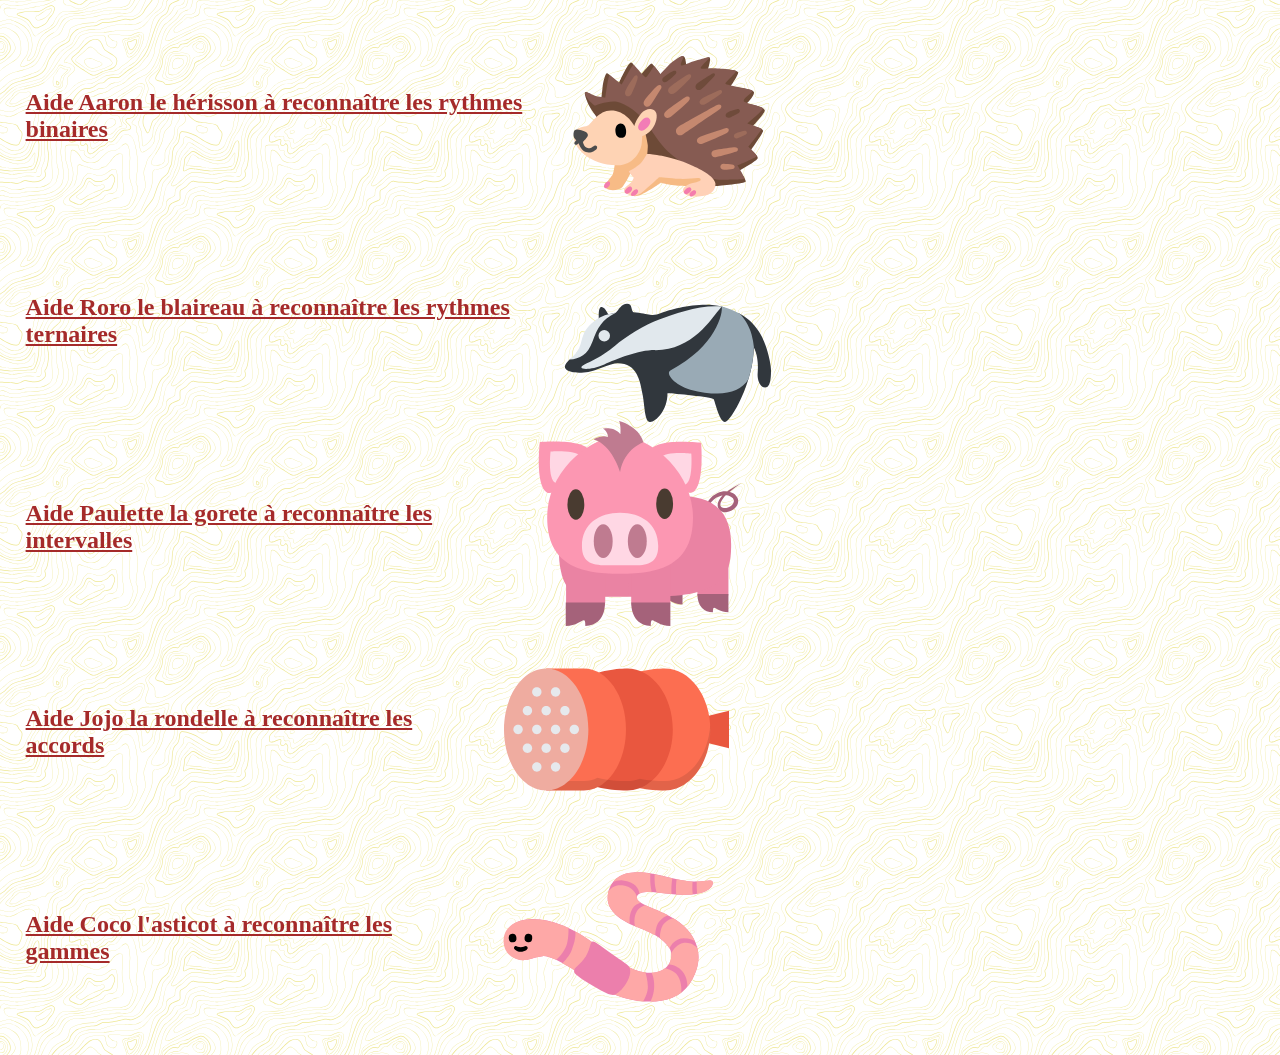
==== index.html @ 5275b538 "Add files via upload" ====
<!DOCTYPE html>
<html lang="fr">
<head>
    <meta charset="UTF-8">
    <meta name="viewport" content="width=device-width, initial-scale=1.0">
    <link href = "style.css" rel="stylesheet">
    <title>Exercices pour l'oreille musicale</title>
</head>
<body>
    <div class="conteneur">
        <a href="./test-rythmes-site/index.html" style="color: brown;" >Aide Aaron le hérisson à reconnaître les rythmes binaires</a>
        <a href="./test-rythmes-site/index.html"><img  src="assets/hedgehog.svg" alt="herisson" width="30%"/></a>
    </div>

    <div class="conteneur">
        <a href="./test-rythmes-ternaires-site/index.html" style="color: brown;">Aide Roro le blaireau à reconnaître les rythmes ternaires</a>
        <a href="./test-rythmes-ternaires-site/index.html"><img  src="assets/badger.svg" alt="herisson" width="30%"/></a>
   </div>

    <div class="conteneur">
        <a href="./test-intervalles-site/index.html" style="color: brown;">Aide Paulette la gorete à reconnaître les intervalles</a>
        <a href="./test-intervalles-site/index.html"><img src="assets/cochon.svg" alt="cochon" width="30%"/></a>
    </div>

    <div class="conteneur">
        <a href="./test-accords-site/index.html" style="color: brown;">Aide Jojo la rondelle à reconnaître les accords</a>
        <a href="./test-accords-site/index.html"><img src="assets/sausage.svg" alt="saucisson" width="30%"/></a>
    </div>

    <div class="conteneur">
        <a href="./test-gammes-site/index.html" style="color: brown;">Aide Coco l'asticot à reconnaître les gammes </a>
        <a href="./test-gammes-site/index.html"><img src="assets/worm.svg" alt="asticot" width="30%"/></a>
    </div>
</body>
</html>
---- style.css ----
body{
    margin-left: 10%;
    margin-right: 10%;
    font-family: Chalkduster ;
    font-size: 150%;
    font-weight : 900;
    background-image: url(assets/topography.svg);
    background-size: 200px;       /* L'image s'étire pour couvrir tout l'écran */
    background-position: center;  /* L'image reste centrée */
    background-repeat: repeat; /* Empêche l'image de se répéter */
    height: 100vh;                /* Prend toute la hauteur de la fenêtre */
    margin: 0;      
}
.conteneur {
  display: flex;             /* Active le mode Flexbox */
  align-items: center;       /* Centre verticalement tous les enfants */
  justify-content: center;   /* Centre horizontalement (optionnel) */
  gap: 3%;
  height: 20%;
  margin:2%;  
}
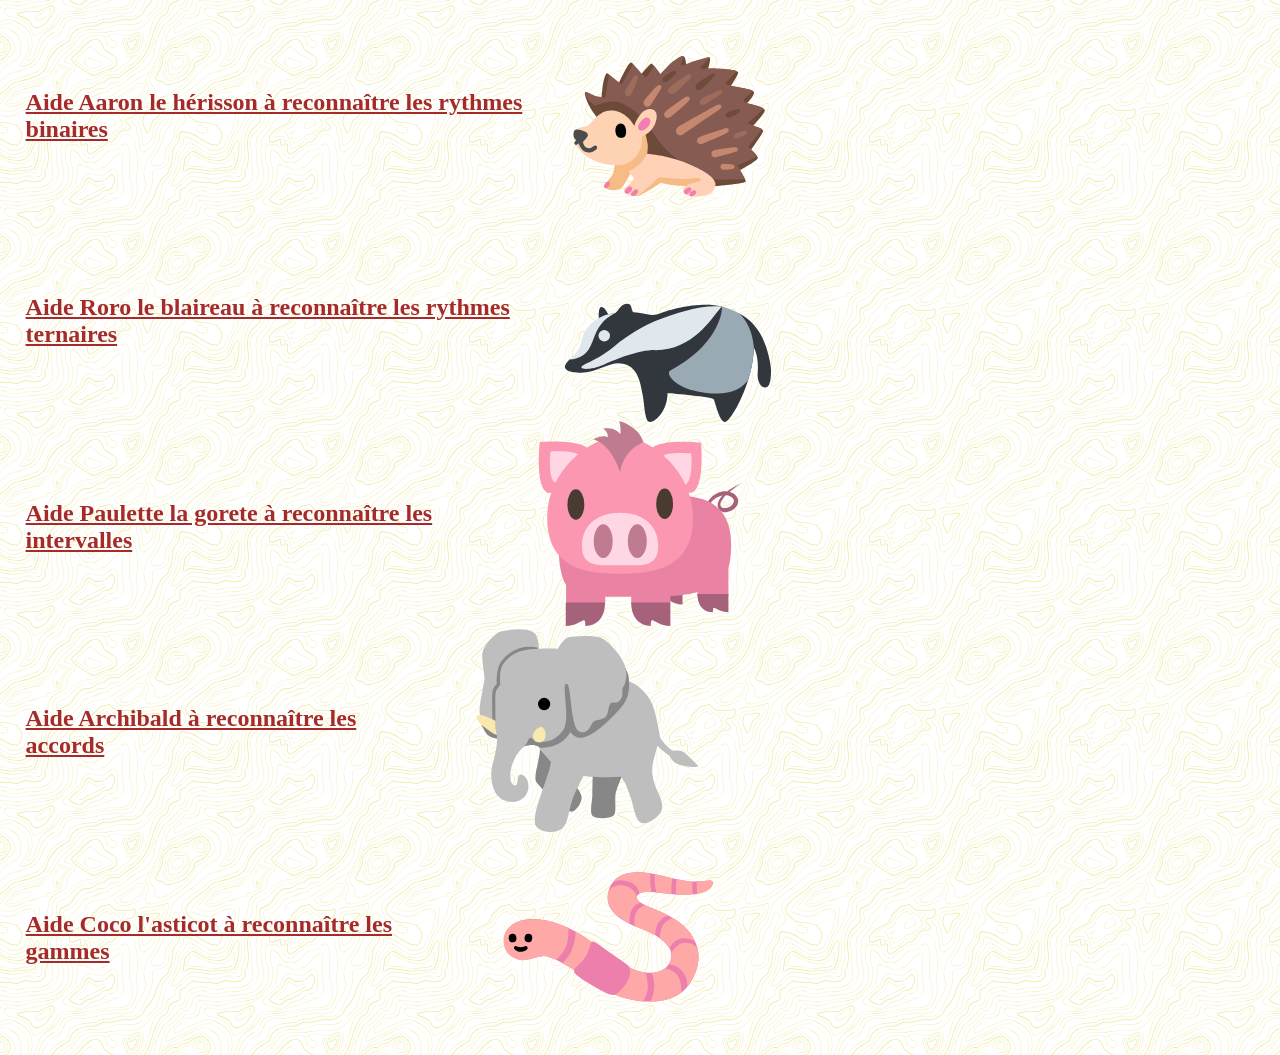
==== commit f942a2d2: "Add files via upload" ====
--- a/index.html
+++ b/index.html
@@ -11,22 +11,22 @@
         <a href="./test-rythmes-site/index.html" style="color: brown;" >Aide Aaron le hérisson à reconnaître les rythmes binaires</a>
         <a href="./test-rythmes-site/index.html"><img  src="assets/hedgehog.svg" alt="herisson" width="30%"/></a>
     </div>
-
+    <div class=" espace"></div>
     <div class="conteneur">
         <a href="./test-rythmes-ternaires-site/index.html" style="color: brown;">Aide Roro le blaireau à reconnaître les rythmes ternaires</a>
         <a href="./test-rythmes-ternaires-site/index.html"><img  src="assets/badger.svg" alt="herisson" width="30%"/></a>
-   </div>
-
+    </div>
+    <div class=" espace"></div>
     <div class="conteneur">
         <a href="./test-intervalles-site/index.html" style="color: brown;">Aide Paulette la gorete à reconnaître les intervalles</a>
         <a href="./test-intervalles-site/index.html"><img src="assets/cochon.svg" alt="cochon" width="30%"/></a>
     </div>
-
+    <div class=" espace"></div>
     <div class="conteneur">
-        <a href="./test-accords-site/index.html" style="color: brown;">Aide Jojo la rondelle à reconnaître les accords</a>
-        <a href="./test-accords-site/index.html"><img src="assets/sausage.svg" alt="saucisson" width="30%"/></a>
+        <a href="./test-accords-site/index.html" style="color: brown;">Aide Archibald à reconnaître les accords</a>
+        <a href="./test-accords-site/index.html"><img src="assets/elephant.svg" alt="elephant" width="30%"/></a>
     </div>
-
+    <div class=" espace"></div>
     <div class="conteneur">
         <a href="./test-gammes-site/index.html" style="color: brown;">Aide Coco l'asticot à reconnaître les gammes </a>
         <a href="./test-gammes-site/index.html"><img src="assets/worm.svg" alt="asticot" width="30%"/></a>
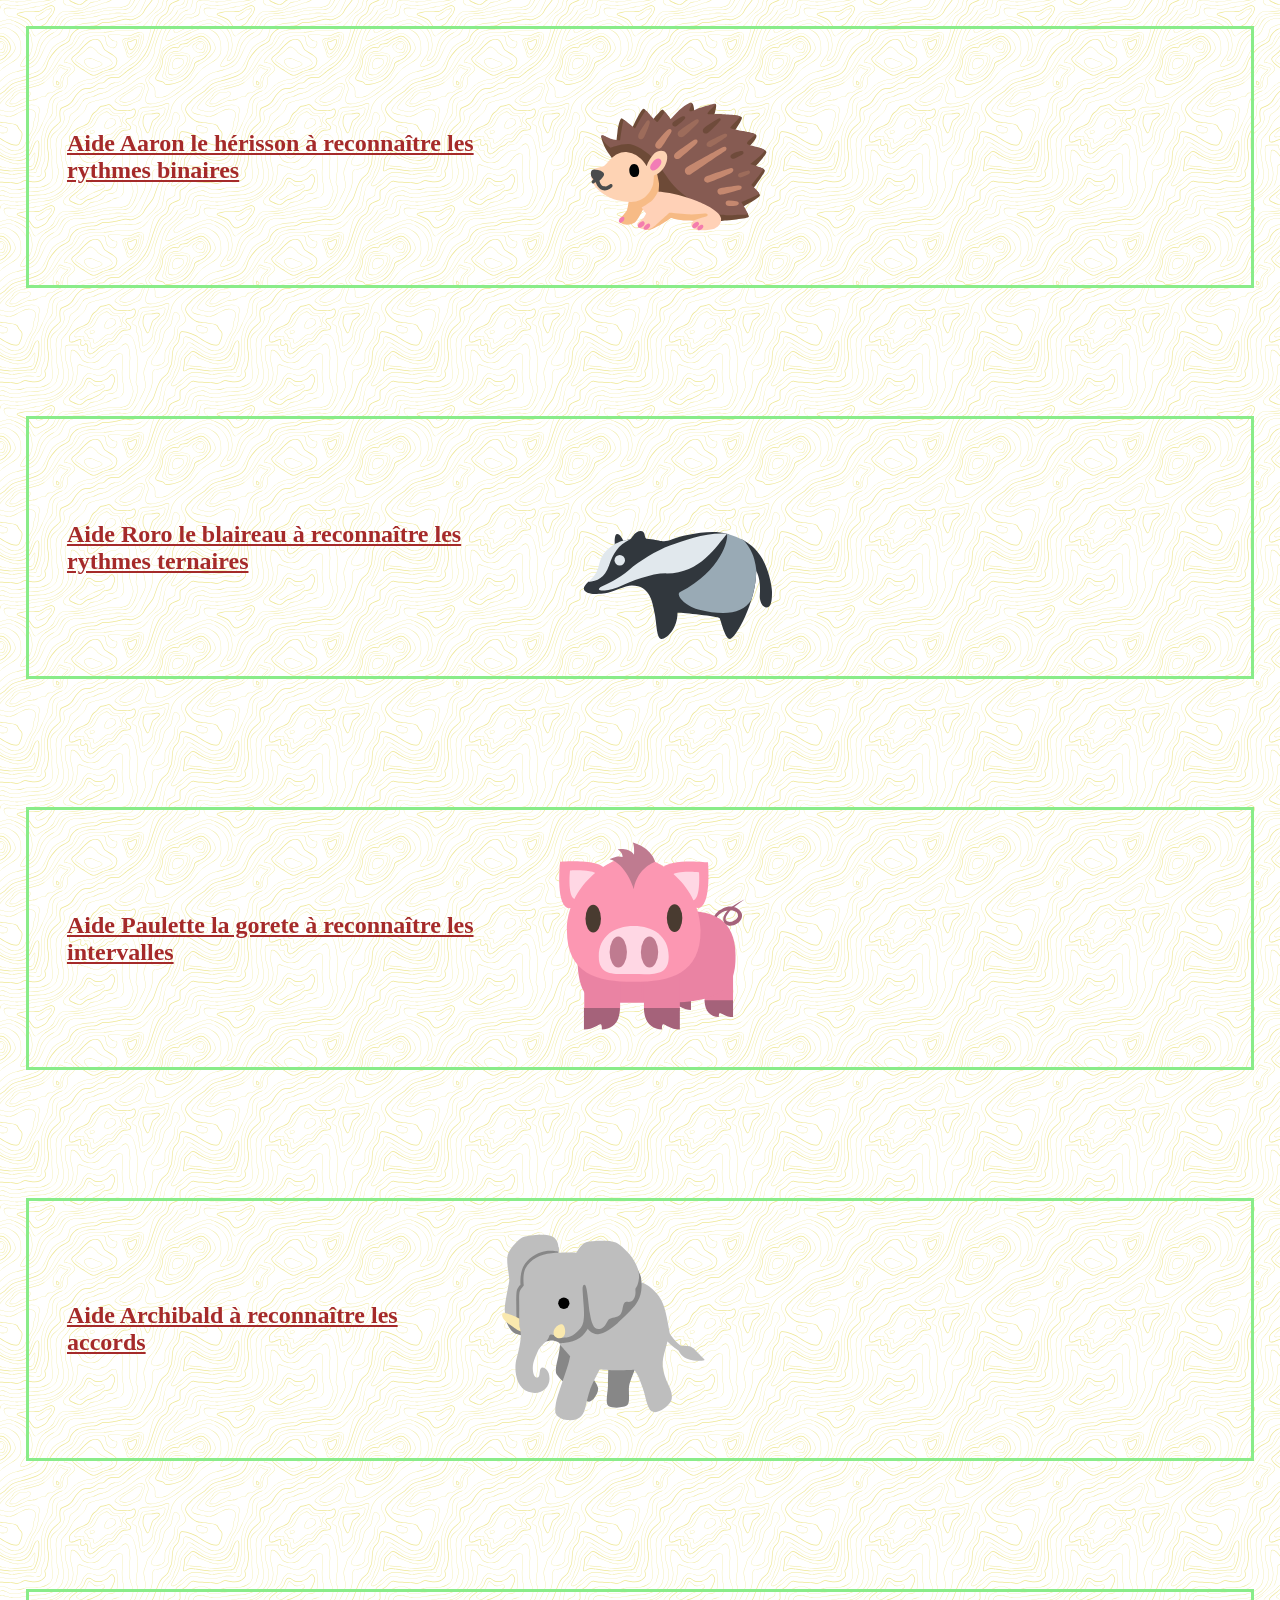
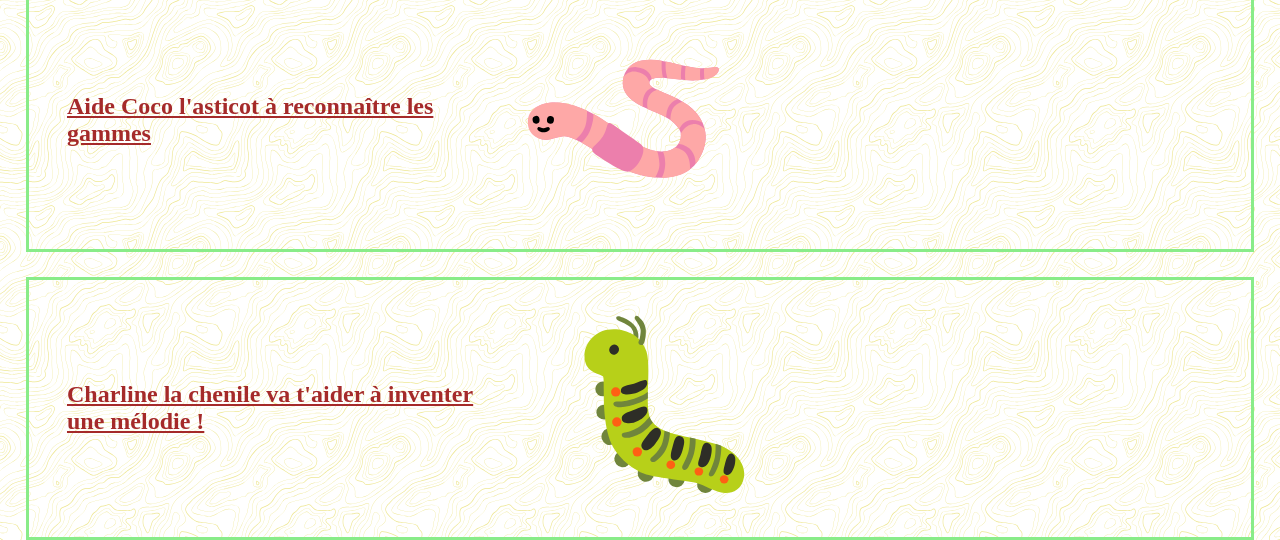
==== commit 7fa13ec5: "Add files via upload" ====
--- a/index.html
+++ b/index.html
@@ -31,5 +31,9 @@
         <a href="./test-gammes-site/index.html" style="color: brown;">Aide Coco l'asticot à reconnaître les gammes </a>
         <a href="./test-gammes-site/index.html"><img src="assets/worm.svg" alt="asticot" width="30%"/></a>
     </div>
+    <div class="conteneur">
+        <a href="./idee-notes/index.html" style="color: brown;">Charline la chenile va t'aider à inventer une mélodie !</a>
+        <a href="./idee-notes/index.html"><img src="assets/bug.svg" alt="asticot" width="30%"/></a>
+    </div>
 </body>
 </html>
--- a/style.css
+++ b/style.css
@@ -15,7 +15,13 @@
   display: flex;             /* Active le mode Flexbox */
   align-items: center;       /* Centre verticalement tous les enfants */
   justify-content: center;   /* Centre horizontalement (optionnel) */
-  gap: 3%;
+  gap: 5%;
   height: 20%;
-  margin:2%;  
+  margin:2%;
+  border: 3px solid rgb(137, 236, 137);
+  padding: 3%;
+
 }
+.espace{
+  margin: 10%;
+}
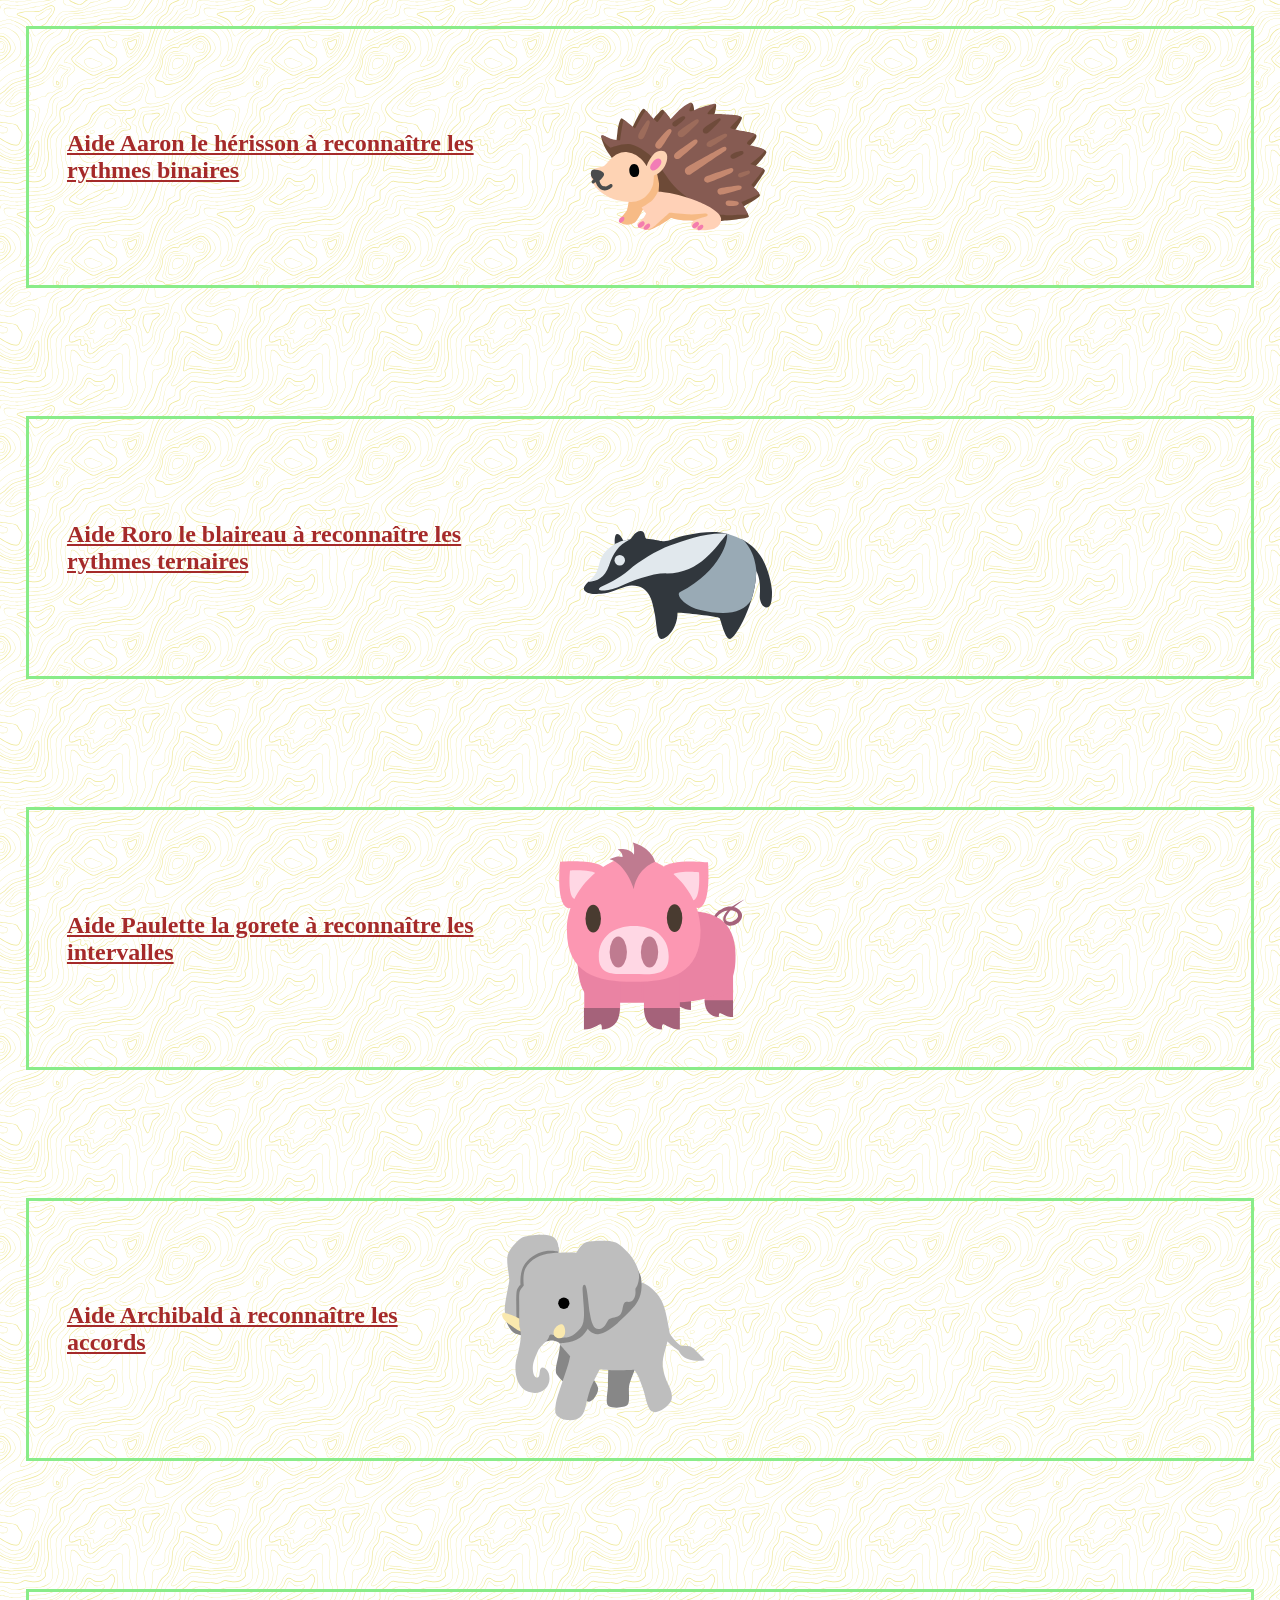
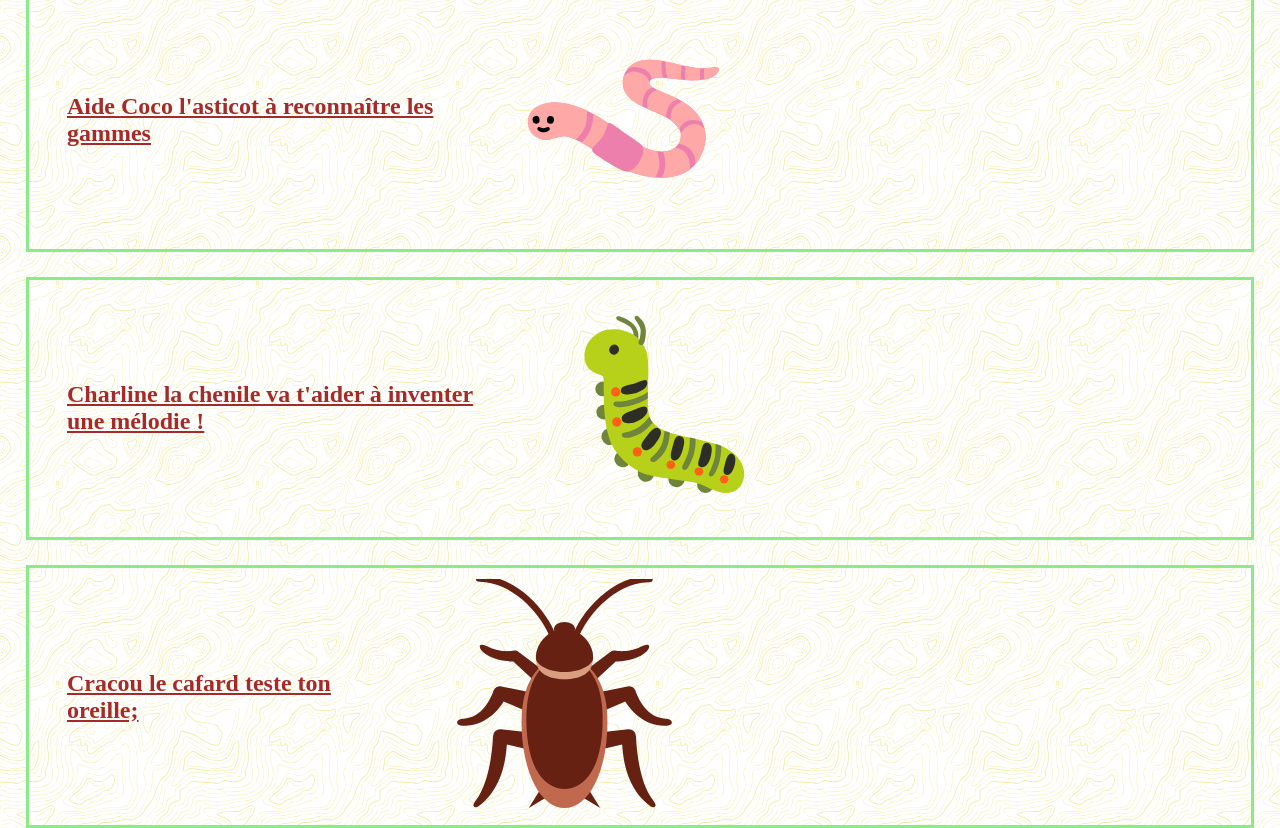
==== commit f5f51510: "Add files via upload" ====
--- a/index.html
+++ b/index.html
@@ -35,5 +35,9 @@
         <a href="./idee-notes/index.html" style="color: brown;">Charline la chenile va t'aider à inventer une mélodie !</a>
         <a href="./idee-notes/index.html"><img src="assets/bug.svg" alt="asticot" width="30%"/></a>
     </div>
+    <div class="conteneur">
+        <a href="./rejoue/index.html" style="color: brown;">Cracou le cafard teste ton oreille;</a>
+        <a href="./rejoue/index.html"><img src="assets/cafard.svg" alt="asticot" width="30%"/></a>
+    </div>
 </body>
 </html>
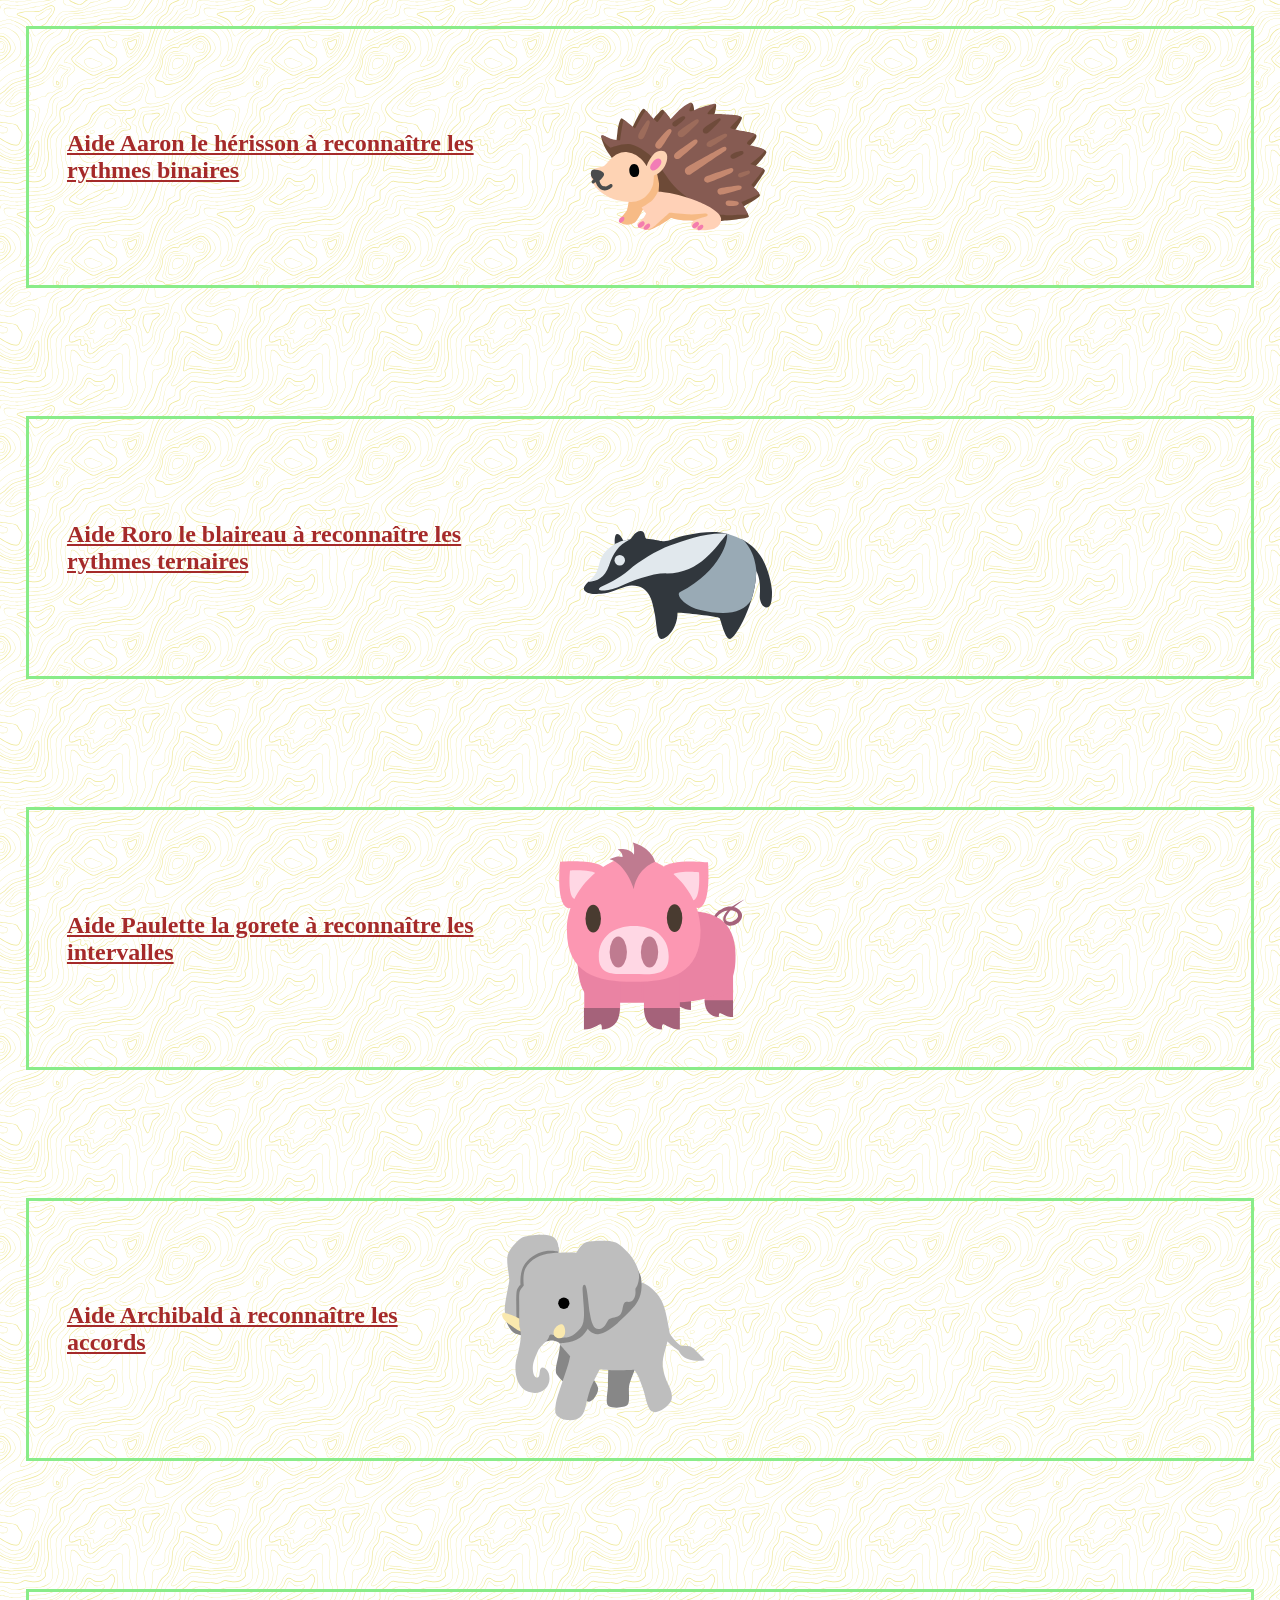
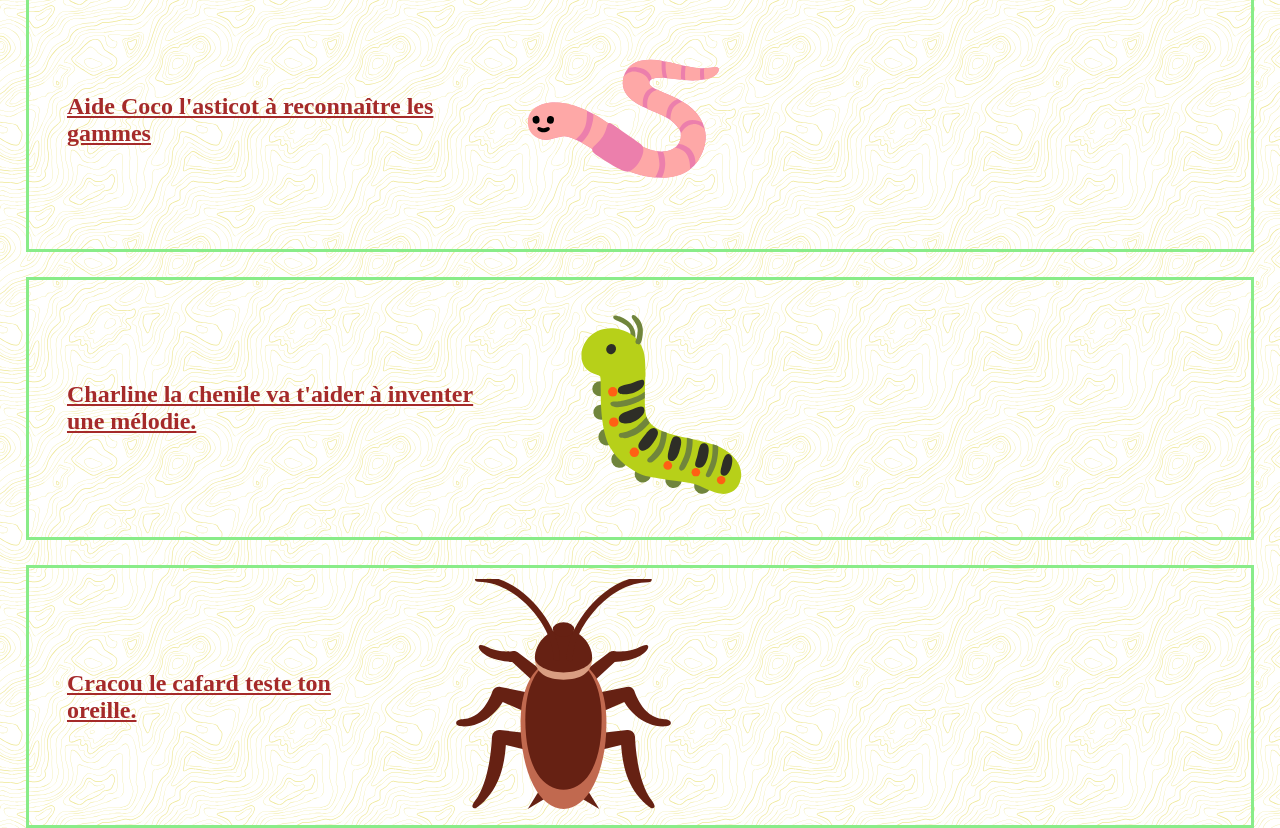
==== commit 3ac1e39f: "Add files via upload" ====
--- a/index.html
+++ b/index.html
@@ -32,11 +32,11 @@
         <a href="./test-gammes-site/index.html"><img src="assets/worm.svg" alt="asticot" width="30%"/></a>
     </div>
     <div class="conteneur">
-        <a href="./idee-notes/index.html" style="color: brown;">Charline la chenile va t'aider à inventer une mélodie !</a>
+        <a href="./idee-notes/index.html" style="color: brown;">Charline la chenile va t'aider à inventer une mélodie.</a>
         <a href="./idee-notes/index.html"><img src="assets/bug.svg" alt="asticot" width="30%"/></a>
     </div>
     <div class="conteneur">
-        <a href="./rejoue/index.html" style="color: brown;">Cracou le cafard teste ton oreille;</a>
+        <a href="./rejoue/index.html" style="color: brown;">Cracou le cafard teste ton oreille.</a>
         <a href="./rejoue/index.html"><img src="assets/cafard.svg" alt="asticot" width="30%"/></a>
     </div>
 </body>
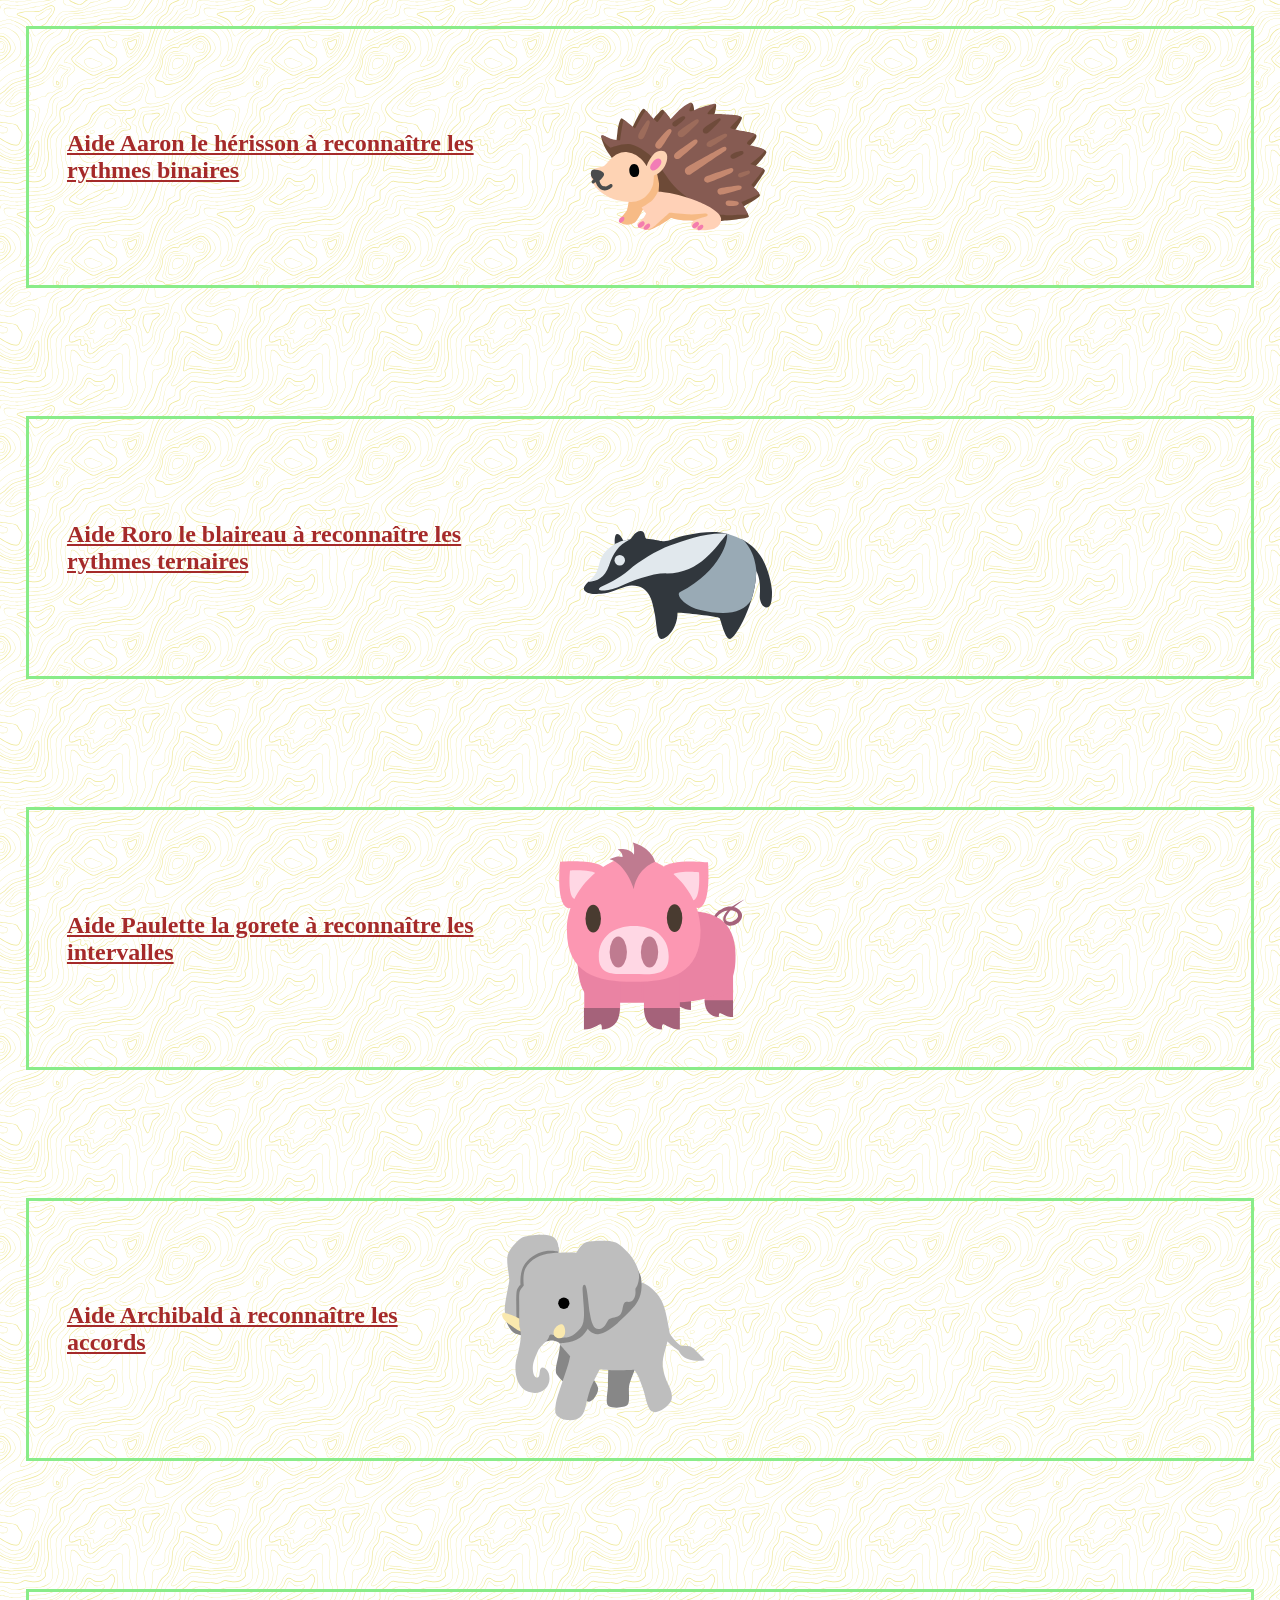
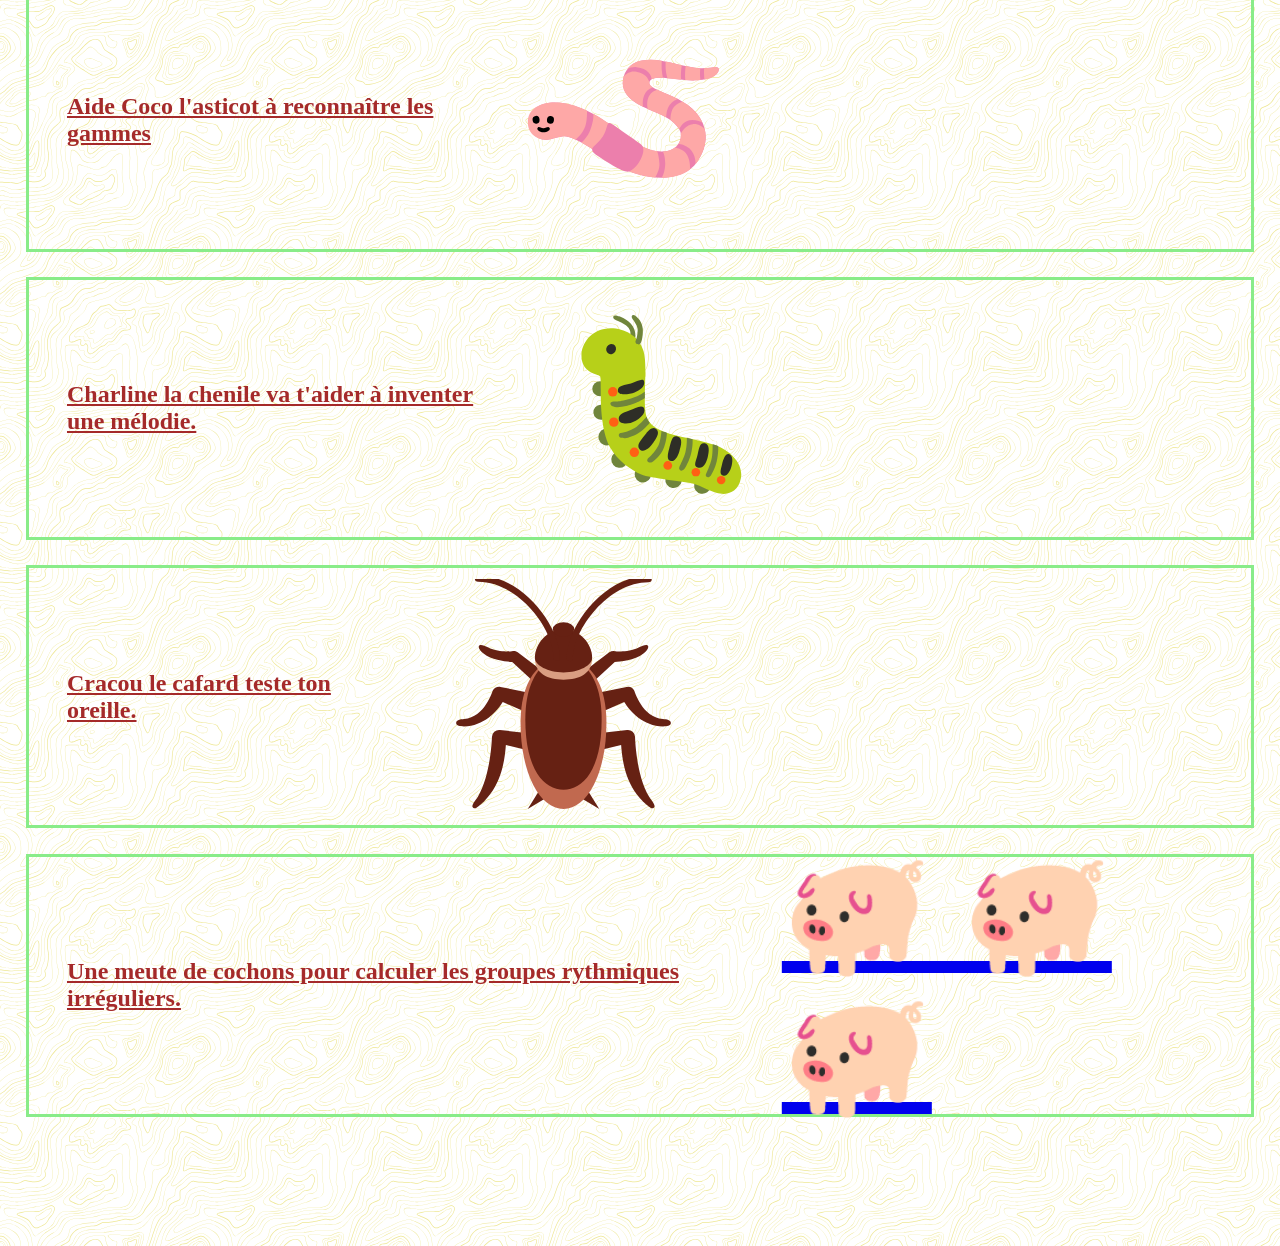
==== commit b0bd7972: "Add files via upload" ====
--- a/index.html
+++ b/index.html
@@ -39,5 +39,9 @@
         <a href="./rejoue/index.html" style="color: brown;">Cracou le cafard teste ton oreille.</a>
         <a href="./rejoue/index.html"><img src="assets/cafard.svg" alt="asticot" width="30%"/></a>
     </div>
+    <div class="conteneur">
+        <a href="./groupesIrreguliers/index.html" style="color: brown;">Une meute de cochons pour calculer les groupes rythmiques irréguliers.</a>
+        <a href="./groupesIrreguliers/index.html" ><p style="font-size: 500%">🐖 🐖🐖</p></a>
+    </div>
 </body>
 </html>
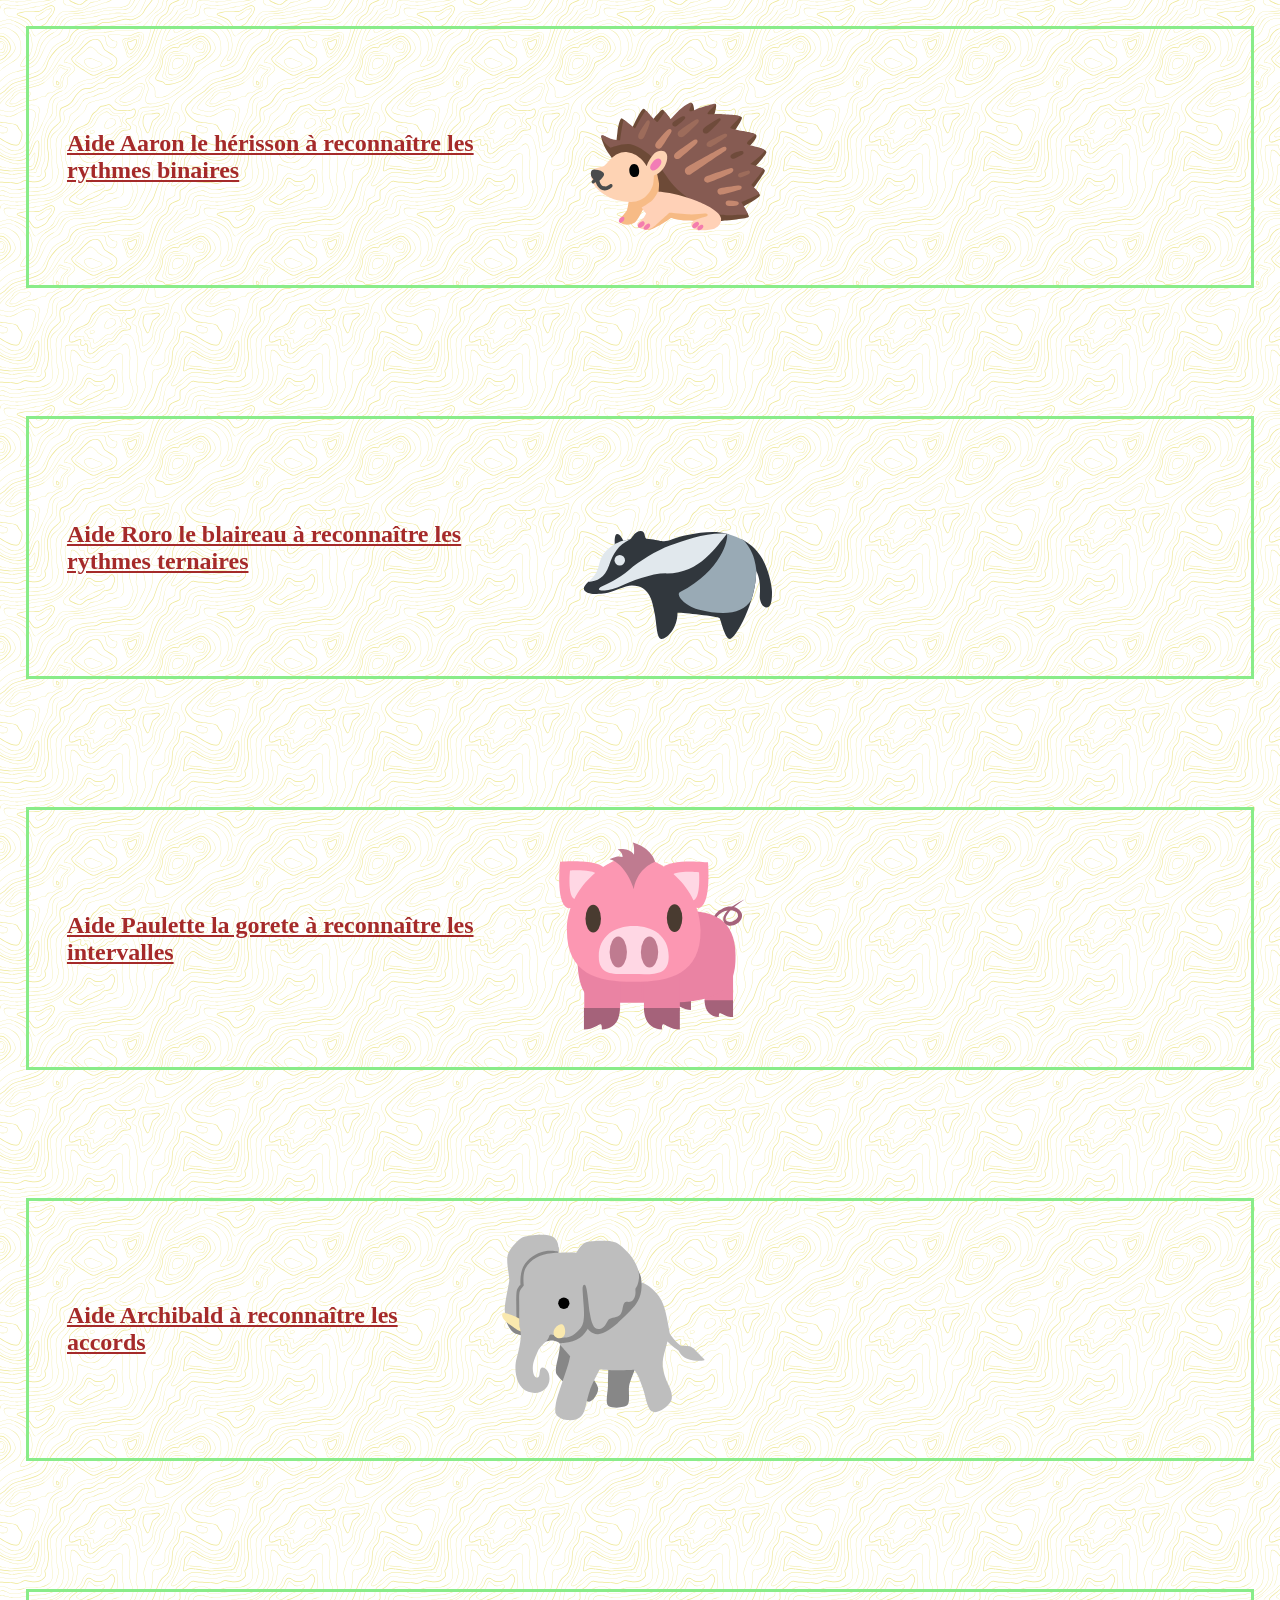
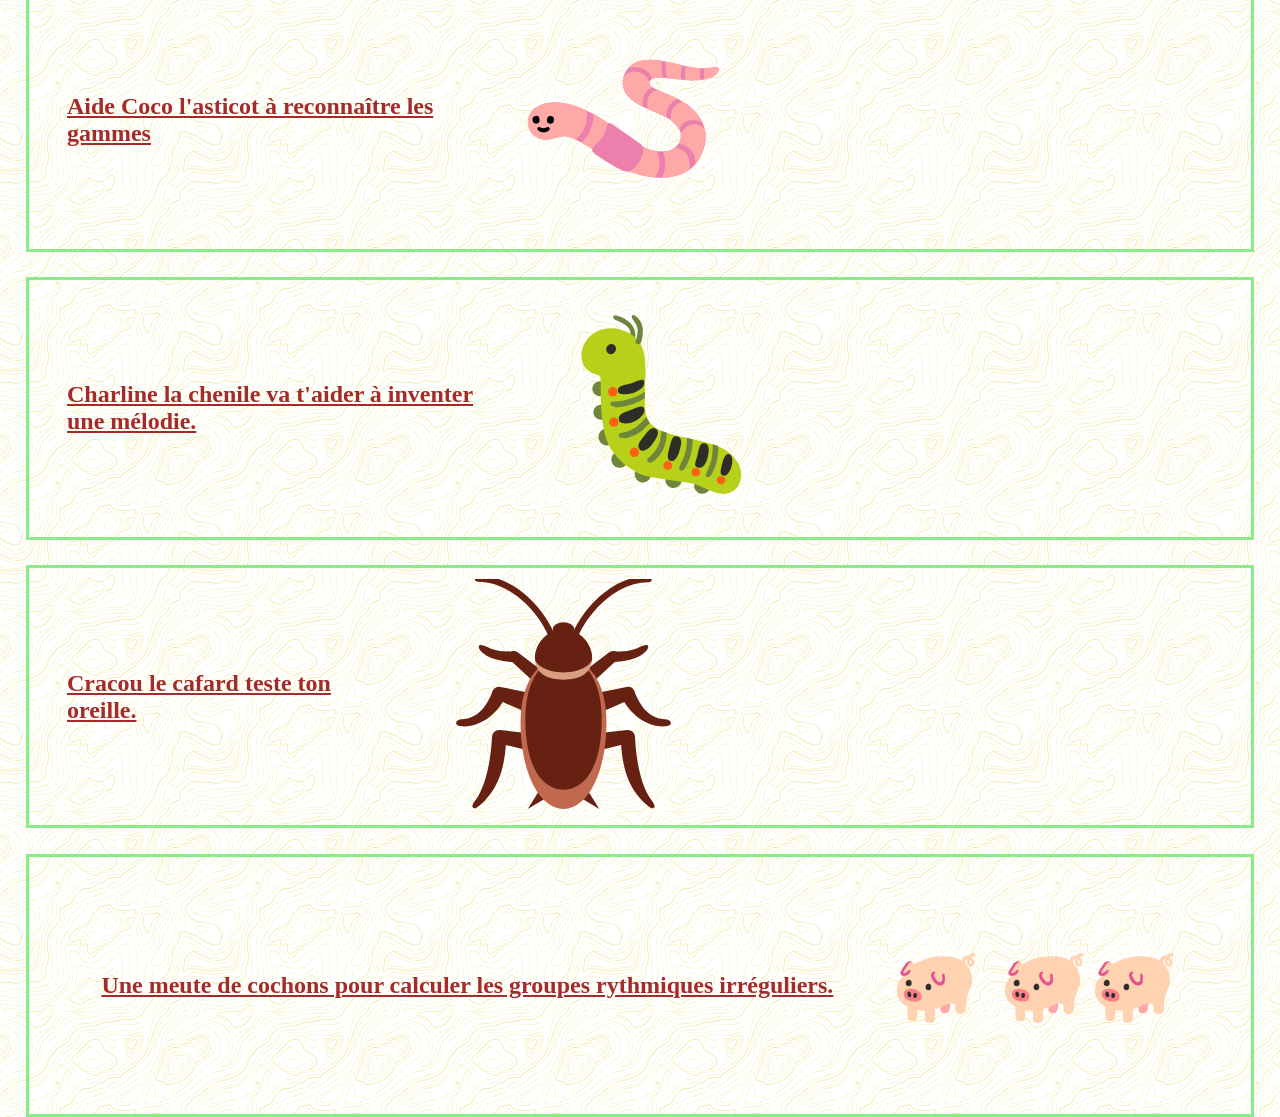
==== commit d0d14be7: "Add files via upload" ====
--- a/index.html
+++ b/index.html
@@ -41,7 +41,7 @@
     </div>
     <div class="conteneur">
         <a href="./groupesIrreguliers/index.html" style="color: brown;">Une meute de cochons pour calculer les groupes rythmiques irréguliers.</a>
-        <a href="./groupesIrreguliers/index.html" ><p style="font-size: 500%">🐖 🐖🐖</p></a>
+        <a href="./groupesIrreguliers/index.html" style="text-decoration: none;" ><p style="font-size: 300%;">🐖 🐖🐖</p></a>
     </div>
 </body>
 </html>
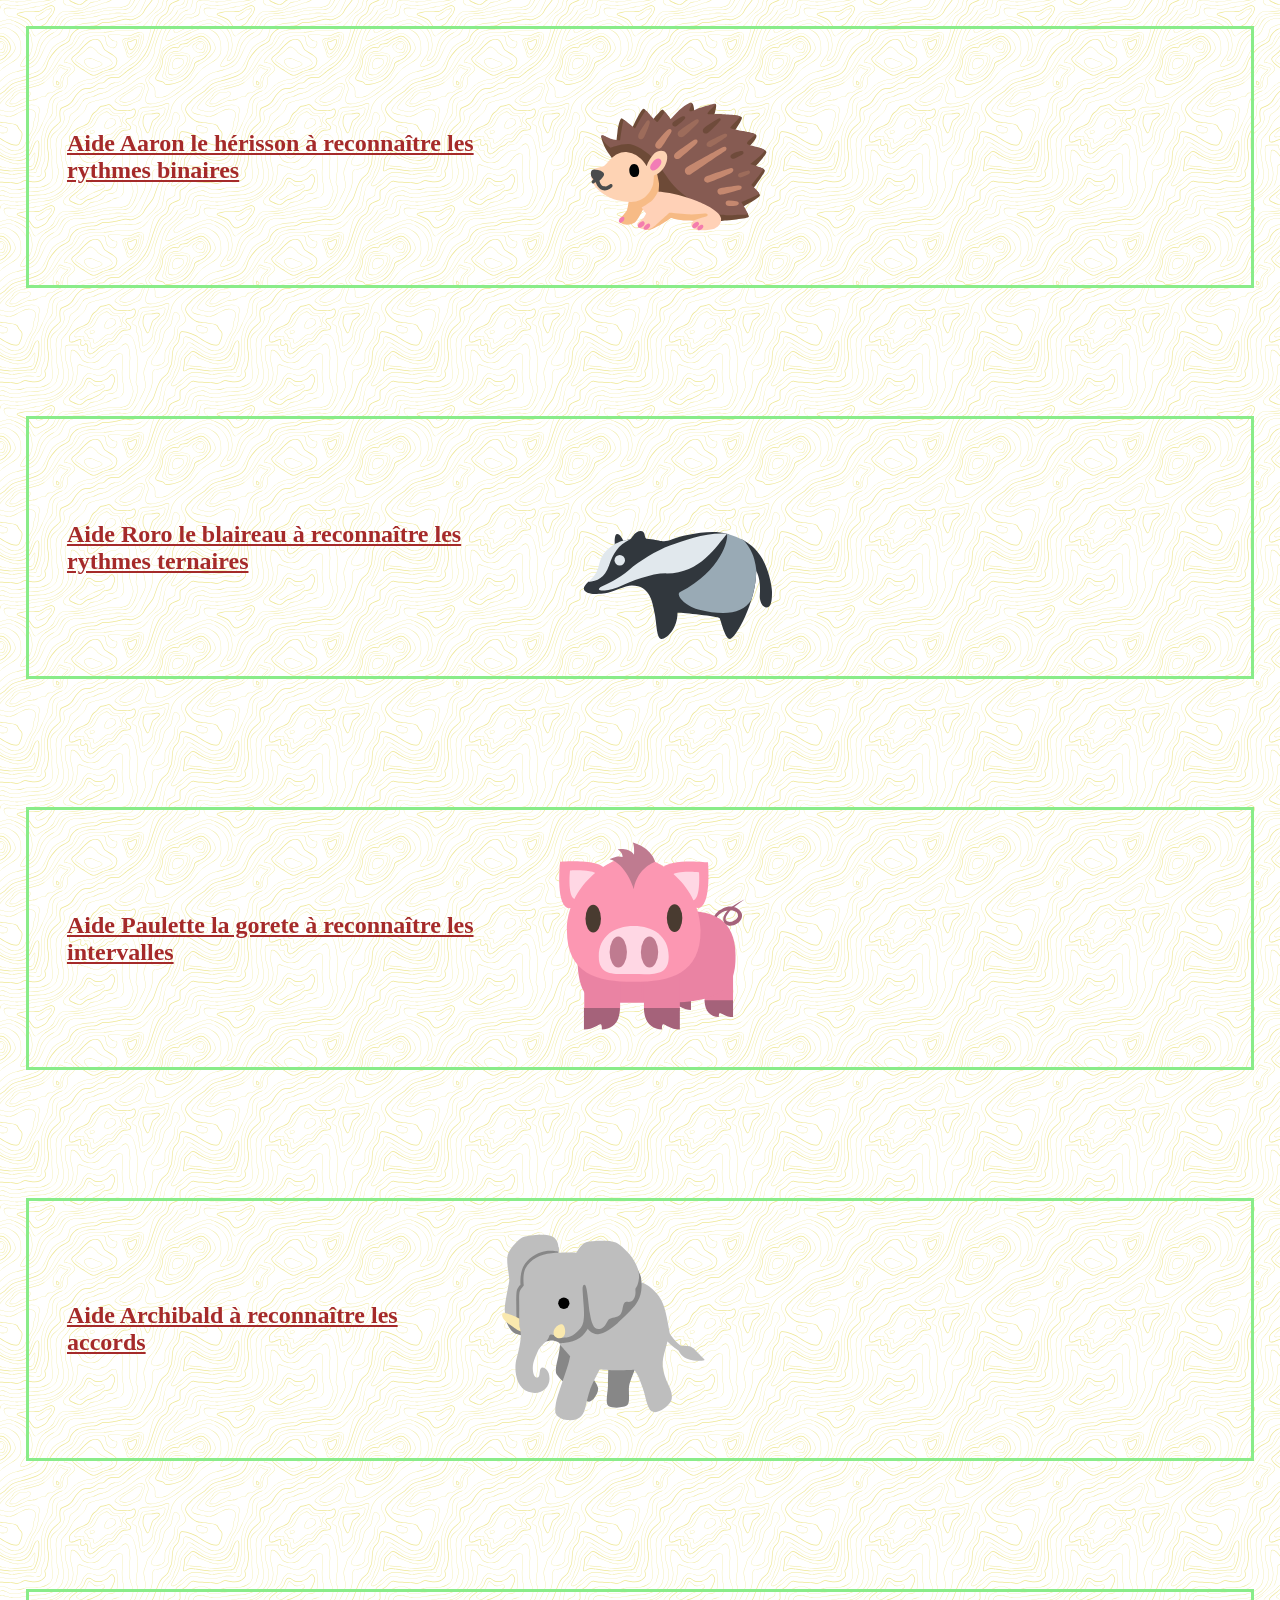
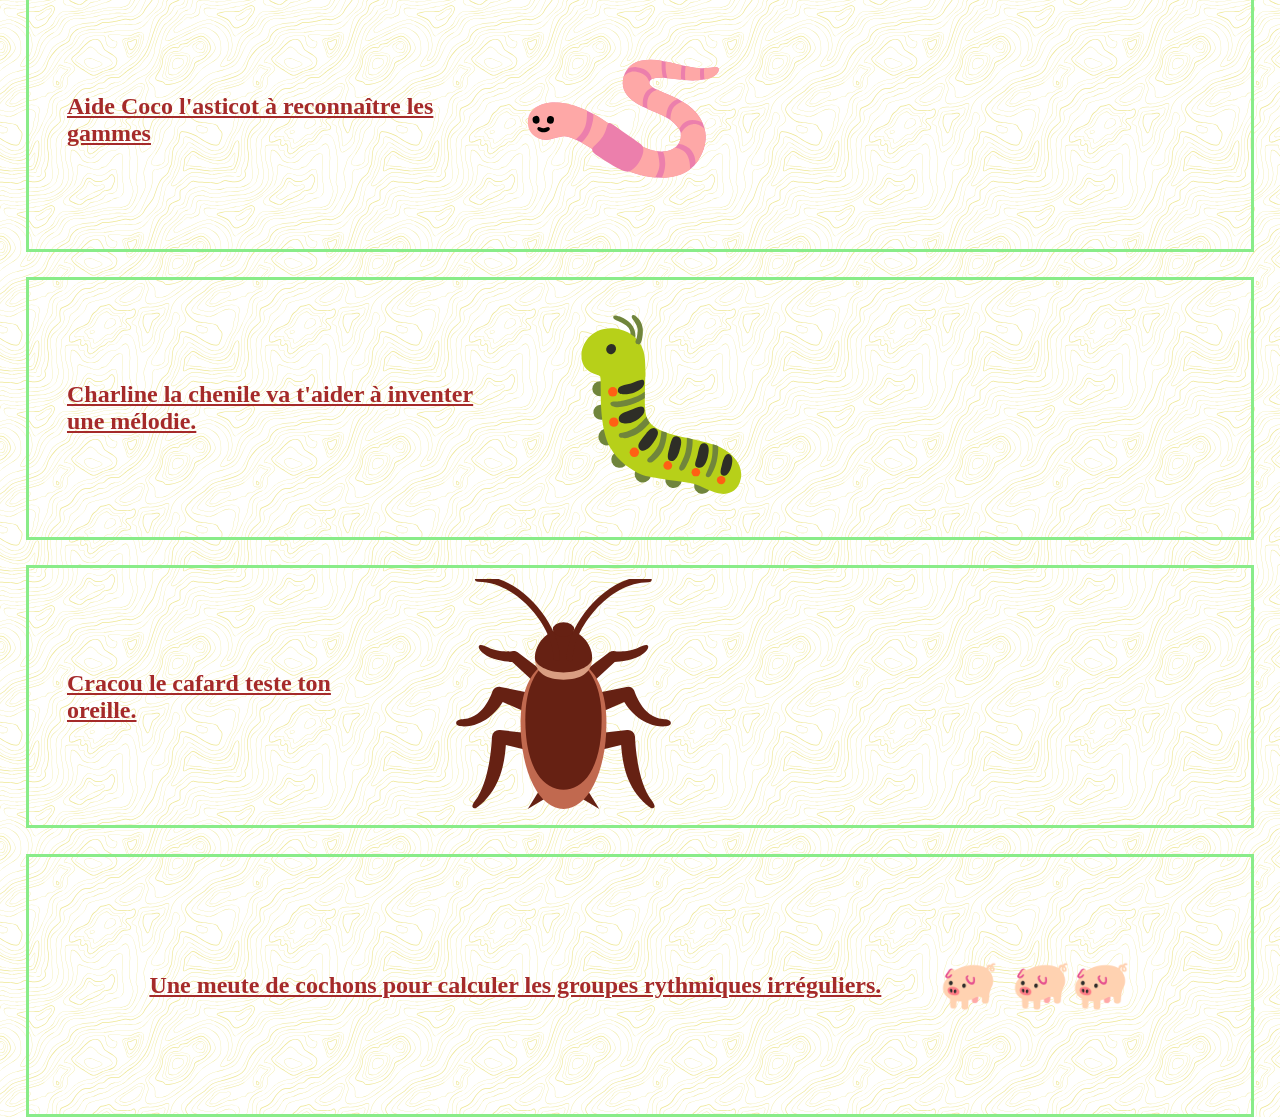
==== commit d16569c8: "Add files via upload" ====
--- a/index.html
+++ b/index.html
@@ -41,7 +41,7 @@
     </div>
     <div class="conteneur">
         <a href="./groupesIrreguliers/index.html" style="color: brown;">Une meute de cochons pour calculer les groupes rythmiques irréguliers.</a>
-        <a href="./groupesIrreguliers/index.html" style="text-decoration: none;" ><p style="font-size: 300%;">🐖 🐖🐖</p></a>
+        <a href="./groupesIrreguliers/index.html" style="text-decoration: none;" ><p style="font-size: 200%;">🐖 🐖🐖</p></a>
     </div>
 </body>
 </html>
